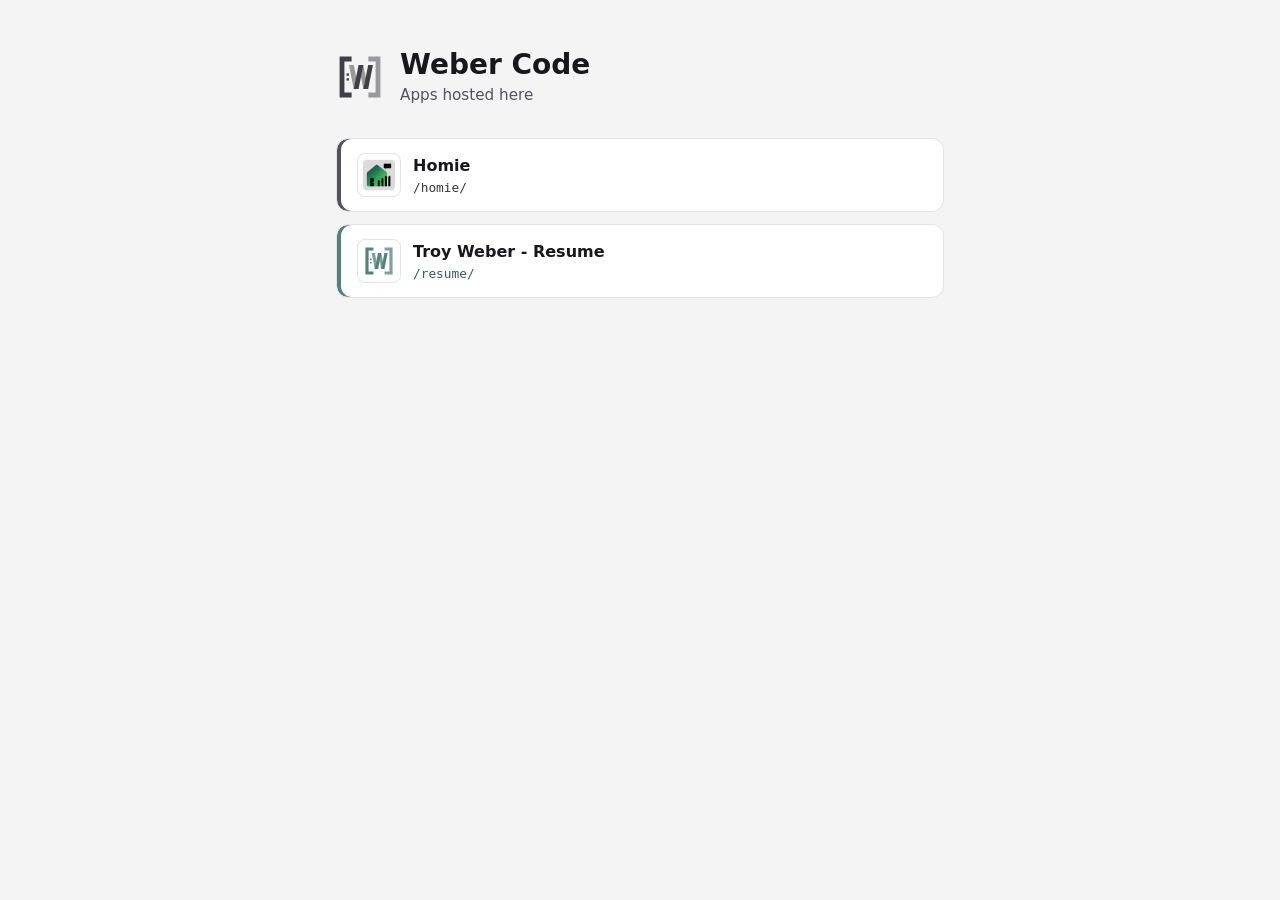
==== index.html @ 41e2243e "Automatically deploy 📄 resume (webercode-projects@0fa7ed5)" ====
<!doctype html>
<!--
  Landing page at a Pages repo's root, copied there by tools/deploy-static-app.
  It renders apps.json, which every deploy regenerates, so edit this file, not the deployed copy.
-->
<html lang="en">
  <head>
    <meta charset="utf-8" />
    <meta name="viewport" content="width=device-width, initial-scale=1" />
    <meta name="color-scheme" content="light dark" />
    <title>Apps</title>
    <link rel="icon" type="image/svg+xml" href="logo.svg" />
    <style>
      /* Follows the viewer's light or dark preference. */
      :root {
        --background: #f4f4f5;
        --card: #ffffff;
        --border: #e4e4e7;
        --text: #18181b;
        --muted: #52525b;
        --logo: #3f3f46;
        --icon-tile: #ffffff;
        /* What an app's color mixes with for readable path text. */
        --path-mix: black;
        --path-mix-amount: 30%;
      }

      @media (prefers-color-scheme: dark) {
        :root {
          --background: #18181b;
          --card: #222225;
          --border: #34343a;
          --text: #ececee;
          --muted: #a1a1aa;
          --logo: #d4d4d8;
          /* Light, so icons with transparent areas stand out on the dark card. */
          --icon-tile: #ffffff;
          --path-mix: white;
          --path-mix-amount: 55%;
        }
      }

      * {
        box-sizing: border-box;
      }

      body {
        margin: 0;
        min-height: 100vh;
        background: var(--background);
        color: var(--text);
        font-family:
          system-ui,
          -apple-system,
          'Segoe UI',
          Roboto,
          sans-serif;
        line-height: 1.5;
      }

      main {
        max-width: 640px;
        margin: 0 auto;
        padding: 48px 16px;
      }

      header {
        display: grid;
        grid-template-columns: auto minmax(0, 1fr);
        column-gap: 16px;
        align-items: center;
        margin-bottom: 32px;
      }

      header.no-logo {
        grid-template-columns: minmax(0, 1fr);
      }

      .logo {
        width: 48px;
        height: 48px;
        flex: none;
      }

      .logo:empty {
        display: none;
      }

      .logo svg {
        display: block;
        width: 100%;
        height: 100%;
      }

      .logo .logo-primary,
      .logo .logo-secondary {
        fill: var(--logo);
      }

      h1 {
        margin: 0;
        font-size: 1.75rem;
        font-weight: 600;
        line-height: 1.2;
      }

      .subtitle {
        margin: 2px 0 0;
        color: var(--muted);
        font-size: 0.95rem;
      }

      .apps {
        display: grid;
        gap: 12px;
        margin: 0;
        padding: 0;
        list-style: none;
      }

      /*
        Each card is accented with its app's theme color (--app, set from apps.json):
        a stripe down the left edge, the hover border, and the path text.
        The card itself stays neutral so its contents keep their contrast.
      */
      .app {
        --app: var(--muted);
        display: flex;
        align-items: center;
        gap: 12px;
        padding: 14px 16px 14px 20px;
        border: 1px solid var(--border);
        border-radius: 12px;
        background: var(--card);
        box-shadow: inset 4px 0 0 var(--app);
        color: inherit;
        text-decoration: none;
      }

      .app:hover {
        border-color: var(--app);
      }

      .app:focus-visible {
        outline: 2px solid var(--app);
        outline-offset: 2px;
      }

      .icon {
        display: grid;
        place-items: center;
        flex: none;
        width: 44px;
        height: 44px;
        border-radius: 8px;
        background: var(--icon-tile);
        /* Keeps the white tile distinct from the white card in light mode. */
        box-shadow: inset 0 0 0 1px var(--border);
        color: var(--muted);
        font-weight: 600;
      }

      .icon img {
        width: 32px;
        height: 32px;
      }

      .app-title {
        display: block;
        font-weight: 600;
        overflow-wrap: anywhere;
      }

      .app-path {
        display: block;
        color: color-mix(
          in srgb,
          var(--app),
          var(--path-mix) var(--path-mix-amount)
        );
        font-family: ui-monospace, 'SF Mono', Menlo, Consolas, monospace;
        font-size: 0.8rem;
      }

      .message {
        color: var(--muted);
      }
    </style>
  </head>
  <body>
    <main>
      <header>
        <div class="logo" aria-hidden="true"></div>
        <div>
          <h1 id="site-title"></h1>
          <p class="subtitle">Apps hosted here</p>
        </div>
      </header>
      <ul class="apps" id="apps"></ul>
      <p class="message" id="message" hidden></p>
    </main>

    <script>
      const header = document.querySelector('header');
      const logo = document.querySelector('.logo');
      const siteTitle = document.getElementById('site-title');
      const list = document.getElementById('apps');
      const message = document.getElementById('message');

      siteTitle.textContent = location.hostname;

      // Inlined rather than an <img>, so the page's CSS can color the logo.
      fetch('logo.svg')
        .then((response) => (response.ok ? response.text() : ''))
        .then((svg) => {
          logo.innerHTML = svg;
          header.classList.toggle('no-logo', !logo.querySelector('svg'));
        })
        .catch(() => header.classList.add('no-logo'));

      fetch('apps.json')
        .then((response) => {
          if (!response.ok) {
            throw new Error(response.statusText);
          }

          return response.json();
        })
        .then((data) => {
          document.title = data.title;
          siteTitle.textContent = data.title;

          for (const app of data.apps) {
            list.append(renderApp(app));
          }

          if (data.apps.length === 0) {
            showMessage('No apps are deployed here yet.');
          }
        })
        .catch(() => showMessage("Couldn't load the list of apps."));

      function renderApp(app) {
        const item = document.createElement('li');
        const link = document.createElement('a');
        link.className = 'app';
        link.href = app.path;

        if (app.color) {
          link.style.setProperty('--app', app.color);
        }

        const icon = document.createElement('span');
        icon.className = 'icon';
        icon.setAttribute('aria-hidden', 'true');

        if (app.icon) {
          const image = document.createElement('img');
          image.src = app.icon;
          image.alt = '';
          icon.append(image);
        } else {
          icon.textContent = app.title.charAt(0).toUpperCase();
        }

        const text = document.createElement('span');
        const title = document.createElement('span');
        title.className = 'app-title';
        title.textContent = app.title;
        const path = document.createElement('span');
        path.className = 'app-path';
        path.textContent = `/${app.path}`;
        text.append(title, path);

        link.append(icon, text);
        item.append(link);
        return item;
      }

      function showMessage(text) {
        message.textContent = text;
        message.hidden = false;
      }
    </script>
  </body>
</html>
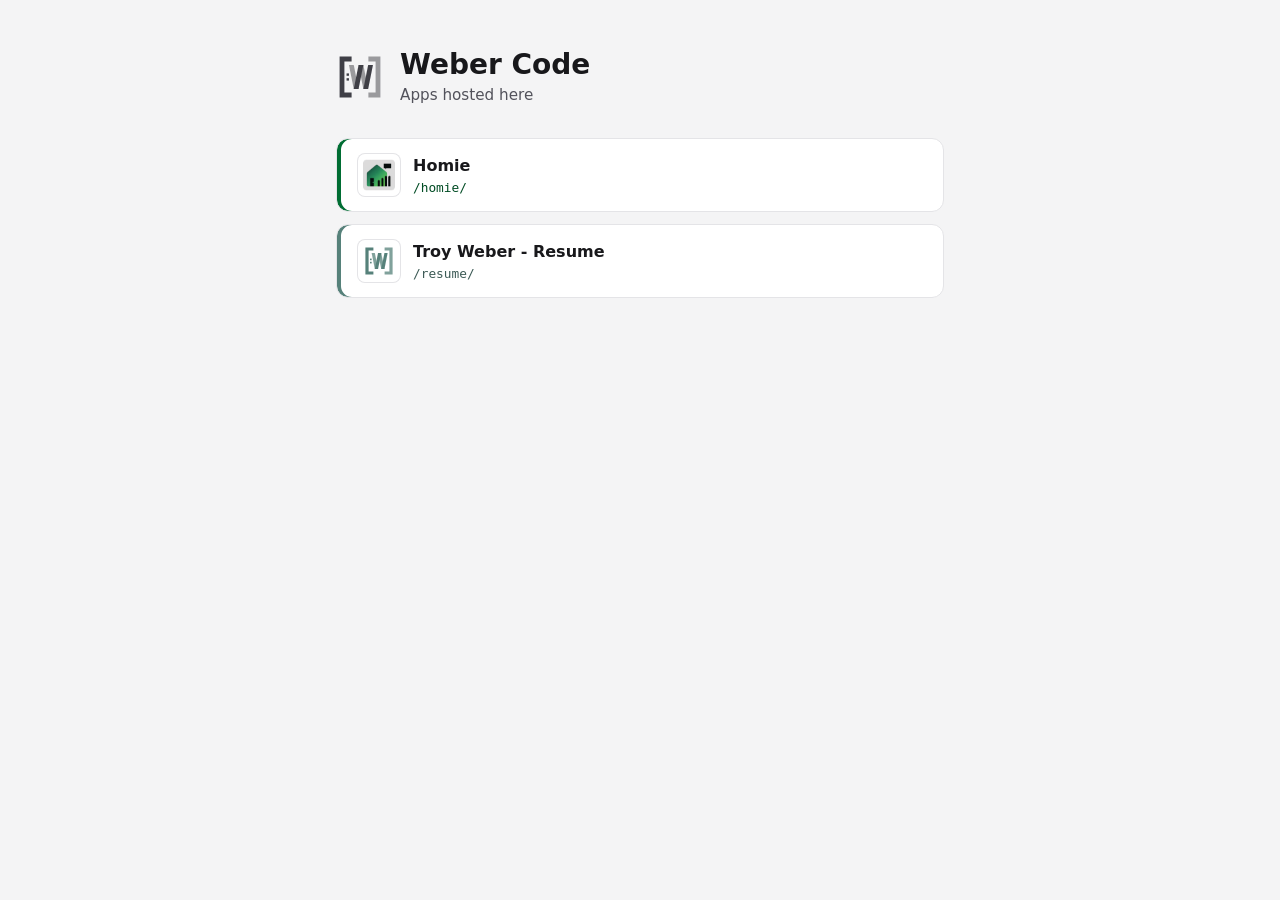
==== commit 19be5c24: "Automatically deploy 📄 resume (webercode-projects@f184fc5)" ====
--- a/index.html
+++ b/index.html
@@ -9,7 +9,7 @@
     <meta name="viewport" content="width=device-width, initial-scale=1" />
     <meta name="color-scheme" content="light dark" />
     <title>Apps</title>
-    <link rel="icon" type="image/svg+xml" href="logo.svg" />
+    <link rel="icon" type="image/svg+xml" href="favicon.svg" />
     <style>
       /* Follows the viewer's light or dark preference. */
       :root {
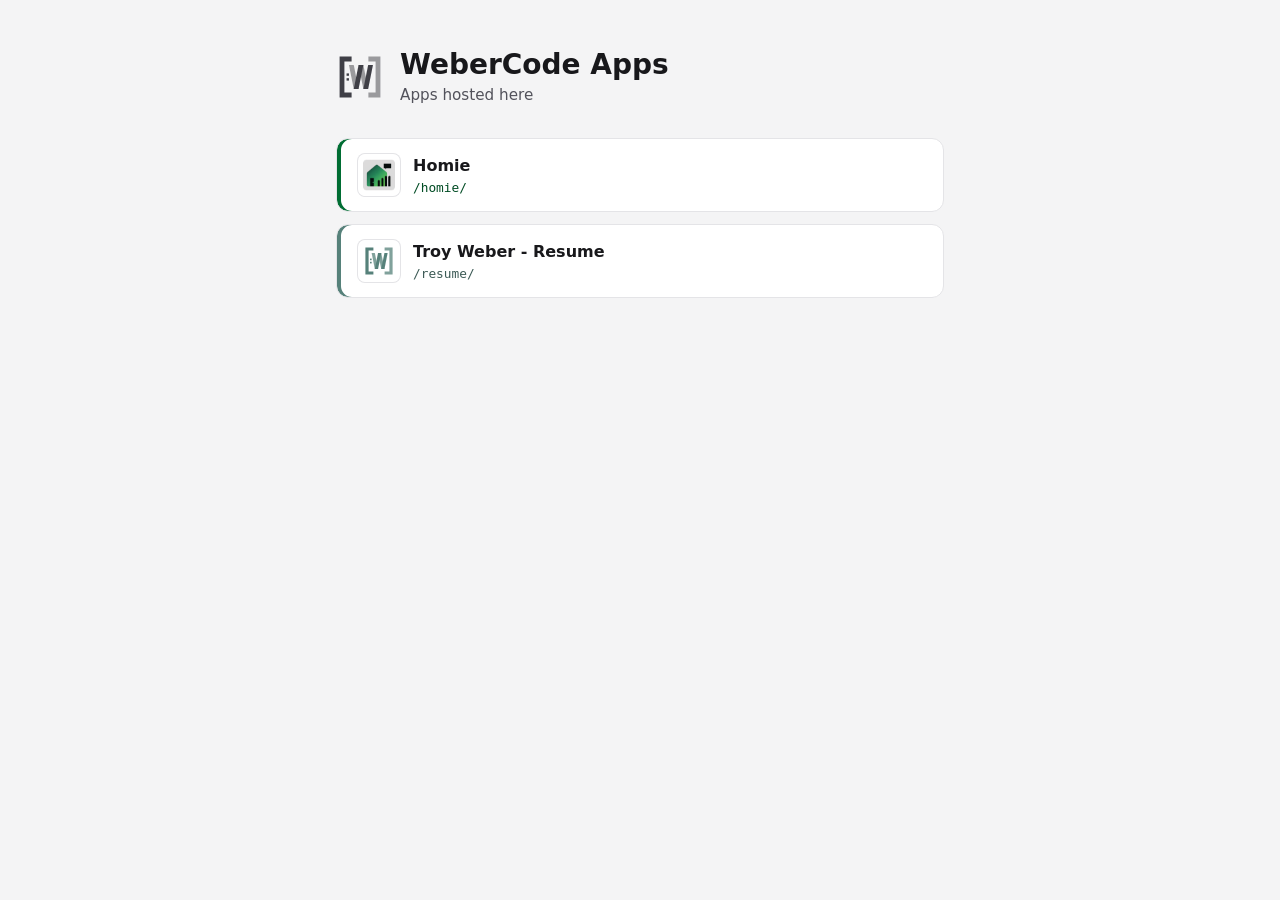
==== commit 042b5911: "Automatically update the site root (webercode-projects@905246e)" ====
--- a/index.html
+++ b/index.html
@@ -1,286 +1,29 @@
 <!doctype html>
 <!--
-  Landing page at a Pages repo's root, copied there by tools/deploy-static-app.
-  It renders apps.json, which every deploy regenerates, so edit this file, not the deployed copy.
+  Landing page at the root of each Pages site, deployed with `pnpm deploy.pages`.
+  It lists the apps in apps.json, which every deploy regenerates.
 -->
 <html lang="en">
   <head>
     <meta charset="utf-8" />
     <meta name="viewport" content="width=device-width, initial-scale=1" />
     <meta name="color-scheme" content="light dark" />
-    <title>Apps</title>
+    <title>WeberCode Apps</title>
     <link rel="icon" type="image/svg+xml" href="favicon.svg" />
-    <style>
-      /* Follows the viewer's light or dark preference. */
-      :root {
-        --background: #f4f4f5;
-        --card: #ffffff;
-        --border: #e4e4e7;
-        --text: #18181b;
-        --muted: #52525b;
-        --logo: #3f3f46;
-        --icon-tile: #ffffff;
-        /* What an app's color mixes with for readable path text. */
-        --path-mix: black;
-        --path-mix-amount: 30%;
-      }
-
-      @media (prefers-color-scheme: dark) {
-        :root {
-          --background: #18181b;
-          --card: #222225;
-          --border: #34343a;
-          --text: #ececee;
-          --muted: #a1a1aa;
-          --logo: #d4d4d8;
-          /* Light, so icons with transparent areas stand out on the dark card. */
-          --icon-tile: #ffffff;
-          --path-mix: white;
-          --path-mix-amount: 55%;
-        }
-      }
-
-      * {
-        box-sizing: border-box;
-      }
-
-      body {
-        margin: 0;
-        min-height: 100vh;
-        background: var(--background);
-        color: var(--text);
-        font-family:
-          system-ui,
-          -apple-system,
-          'Segoe UI',
-          Roboto,
-          sans-serif;
-        line-height: 1.5;
-      }
-
-      main {
-        max-width: 640px;
-        margin: 0 auto;
-        padding: 48px 16px;
-      }
-
-      header {
-        display: grid;
-        grid-template-columns: auto minmax(0, 1fr);
-        column-gap: 16px;
-        align-items: center;
-        margin-bottom: 32px;
-      }
-
-      header.no-logo {
-        grid-template-columns: minmax(0, 1fr);
-      }
-
-      .logo {
-        width: 48px;
-        height: 48px;
-        flex: none;
-      }
-
-      .logo:empty {
-        display: none;
-      }
-
-      .logo svg {
-        display: block;
-        width: 100%;
-        height: 100%;
-      }
-
-      .logo .logo-primary,
-      .logo .logo-secondary {
-        fill: var(--logo);
-      }
-
-      h1 {
-        margin: 0;
-        font-size: 1.75rem;
-        font-weight: 600;
-        line-height: 1.2;
-      }
-
-      .subtitle {
-        margin: 2px 0 0;
-        color: var(--muted);
-        font-size: 0.95rem;
-      }
-
-      .apps {
-        display: grid;
-        gap: 12px;
-        margin: 0;
-        padding: 0;
-        list-style: none;
-      }
-
-      /*
-        Each card is accented with its app's theme color (--app, set from apps.json):
-        a stripe down the left edge, the hover border, and the path text.
-        The card itself stays neutral so its contents keep their contrast.
-      */
-      .app {
-        --app: var(--muted);
-        display: flex;
-        align-items: center;
-        gap: 12px;
-        padding: 14px 16px 14px 20px;
-        border: 1px solid var(--border);
-        border-radius: 12px;
-        background: var(--card);
-        box-shadow: inset 4px 0 0 var(--app);
-        color: inherit;
-        text-decoration: none;
-      }
-
-      .app:hover {
-        border-color: var(--app);
-      }
-
-      .app:focus-visible {
-        outline: 2px solid var(--app);
-        outline-offset: 2px;
-      }
-
-      .icon {
-        display: grid;
-        place-items: center;
-        flex: none;
-        width: 44px;
-        height: 44px;
-        border-radius: 8px;
-        background: var(--icon-tile);
-        /* Keeps the white tile distinct from the white card in light mode. */
-        box-shadow: inset 0 0 0 1px var(--border);
-        color: var(--muted);
-        font-weight: 600;
-      }
-
-      .icon img {
-        width: 32px;
-        height: 32px;
-      }
-
-      .app-title {
-        display: block;
-        font-weight: 600;
-        overflow-wrap: anywhere;
-      }
-
-      .app-path {
-        display: block;
-        color: color-mix(
-          in srgb,
-          var(--app),
-          var(--path-mix) var(--path-mix-amount)
-        );
-        font-family: ui-monospace, 'SF Mono', Menlo, Consolas, monospace;
-        font-size: 0.8rem;
-      }
-
-      .message {
-        color: var(--muted);
-      }
-    </style>
+    <script type="module" crossorigin src="./landing-assets/index-CdqOK0wV.js"></script>
+    <link rel="stylesheet" crossorigin href="./landing-assets/index-3ymbbuhe.css">
   </head>
   <body>
     <main>
       <header>
-        <div class="logo" aria-hidden="true"></div>
+        <div class="logo" id="logo" aria-hidden="true"></div>
         <div>
-          <h1 id="site-title"></h1>
+          <h1>WeberCode Apps</h1>
           <p class="subtitle">Apps hosted here</p>
         </div>
       </header>
       <ul class="apps" id="apps"></ul>
       <p class="message" id="message" hidden></p>
     </main>
-
-    <script>
-      const header = document.querySelector('header');
-      const logo = document.querySelector('.logo');
-      const siteTitle = document.getElementById('site-title');
-      const list = document.getElementById('apps');
-      const message = document.getElementById('message');
-
-      siteTitle.textContent = location.hostname;
-
-      // Inlined rather than an <img>, so the page's CSS can color the logo.
-      fetch('logo.svg')
-        .then((response) => (response.ok ? response.text() : ''))
-        .then((svg) => {
-          logo.innerHTML = svg;
-          header.classList.toggle('no-logo', !logo.querySelector('svg'));
-        })
-        .catch(() => header.classList.add('no-logo'));
-
-      fetch('apps.json')
-        .then((response) => {
-          if (!response.ok) {
-            throw new Error(response.statusText);
-          }
-
-          return response.json();
-        })
-        .then((data) => {
-          document.title = data.title;
-          siteTitle.textContent = data.title;
-
-          for (const app of data.apps) {
-            list.append(renderApp(app));
-          }
-
-          if (data.apps.length === 0) {
-            showMessage('No apps are deployed here yet.');
-          }
-        })
-        .catch(() => showMessage("Couldn't load the list of apps."));
-
-      function renderApp(app) {
-        const item = document.createElement('li');
-        const link = document.createElement('a');
-        link.className = 'app';
-        link.href = app.path;
-
-        if (app.color) {
-          link.style.setProperty('--app', app.color);
-        }
-
-        const icon = document.createElement('span');
-        icon.className = 'icon';
-        icon.setAttribute('aria-hidden', 'true');
-
-        if (app.icon) {
-          const image = document.createElement('img');
-          image.src = app.icon;
-          image.alt = '';
-          icon.append(image);
-        } else {
-          icon.textContent = app.title.charAt(0).toUpperCase();
-        }
-
-        const text = document.createElement('span');
-        const title = document.createElement('span');
-        title.className = 'app-title';
-        title.textContent = app.title;
-        const path = document.createElement('span');
-        path.className = 'app-path';
-        path.textContent = `/${app.path}`;
-        text.append(title, path);
-
-        link.append(icon, text);
-        item.append(link);
-        return item;
-      }
-
-      function showMessage(text) {
-        message.textContent = text;
-        message.hidden = false;
-      }
-    </script>
   </body>
 </html>
--- a/landing-assets/index-3ymbbuhe.css
+++ b/landing-assets/index-3ymbbuhe.css
@@ -0,0 +1 @@
+:root{--background:#f4f4f5;--card:#fff;--border:#e4e4e7;--text:#18181b;--muted:#52525b;--logo:#3f3f46;--icon-tile:#fff;--path-mix:black;--path-mix-amount:30%}@media (prefers-color-scheme:dark){:root{--background:#18181b;--card:#222225;--border:#34343a;--text:#ececee;--muted:#a1a1aa;--logo:#d4d4d8;--icon-tile:#fff;--path-mix:white;--path-mix-amount:55%}}*{box-sizing:border-box}body{background:var(--background);min-height:100vh;color:var(--text);margin:0;font-family:system-ui,-apple-system,Segoe UI,Roboto,sans-serif;line-height:1.5}main{max-width:640px;margin:0 auto;padding:48px 16px}header{grid-template-columns:auto minmax(0,1fr);align-items:center;column-gap:16px;margin-bottom:32px;display:grid}.logo{width:48px;height:48px}.logo svg{width:100%;height:100%;display:block}.logo .logo-primary,.logo .logo-secondary{fill:var(--logo)}h1{margin:0;font-size:1.75rem;font-weight:600;line-height:1.2}.subtitle{color:var(--muted);margin:2px 0 0;font-size:.95rem}.apps{gap:12px;margin:0;padding:0;list-style:none;display:grid}.app{--app:var(--muted);border:1px solid var(--border);background:var(--card);box-shadow:inset 4px 0 0 var(--app);color:inherit;border-radius:12px;align-items:center;gap:12px;padding:14px 16px 14px 20px;text-decoration:none;display:flex}.app:hover{border-color:var(--app)}.app:focus-visible{outline:2px solid var(--app);outline-offset:2px}.icon{background:var(--icon-tile);width:44px;height:44px;box-shadow:inset 0 0 0 1px var(--border);color:var(--muted);border-radius:8px;flex:none;place-items:center;font-weight:600;display:grid}.icon img{width:32px;height:32px}.app-title{overflow-wrap:anywhere;font-weight:600;display:block}.app-path{color:color-mix(in srgb, var(--app), var(--path-mix) var(--path-mix-amount));font-family:ui-monospace,SF Mono,Menlo,Consolas,monospace;font-size:.8rem;display:block}.message{color:var(--muted)}
